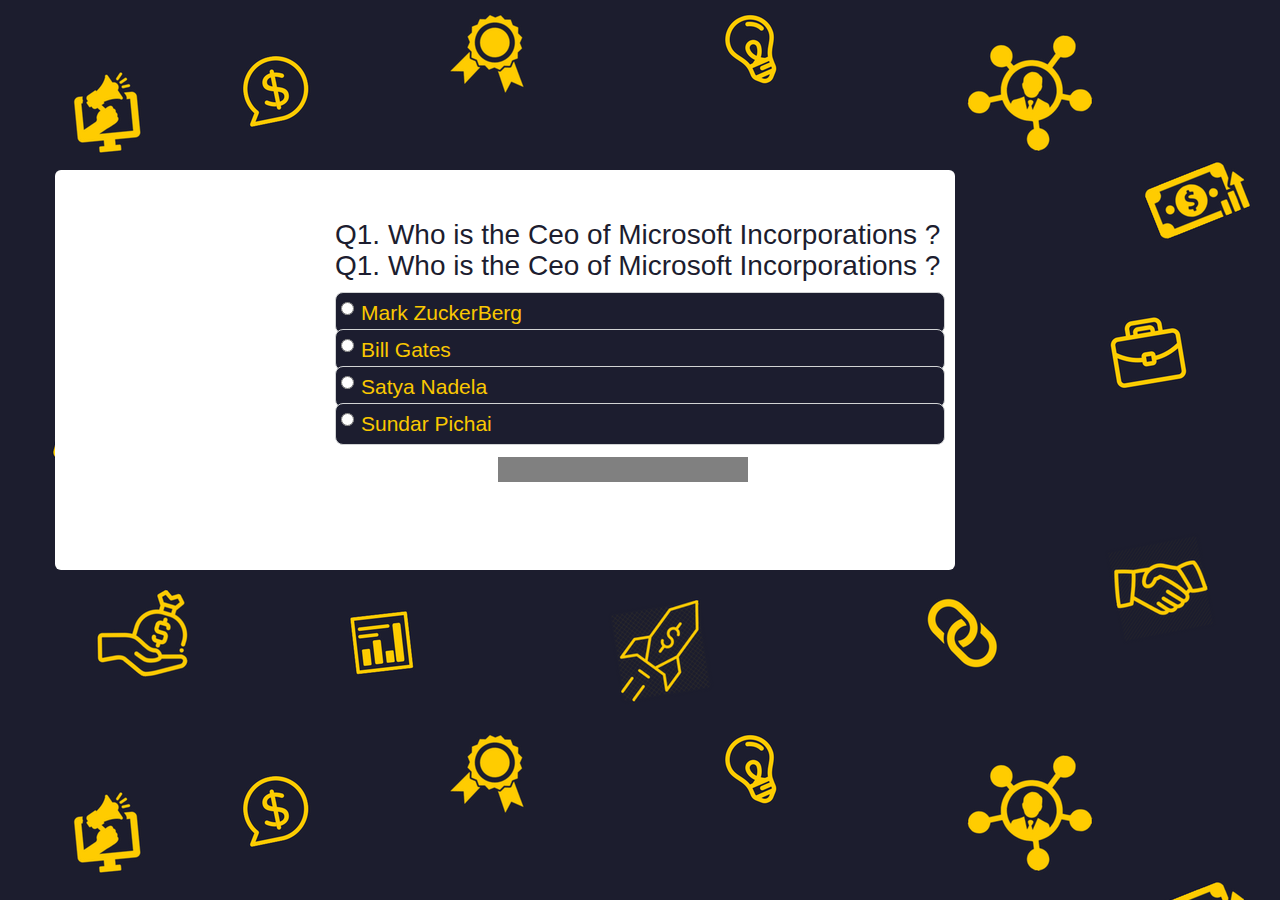
==== index.html @ 77c1e11f "First Commit" ====
<!DOCTYPE html>
<html lang="en">
<head>
  <title>EDC 4</title>
  <meta charset="utf-8">
  <meta name="viewport" content="width=device-width, initial-scale=1">
  <link rel="stylesheet" href="https://maxcdn.bootstrapcdn.com/bootstrap/3.3.7/css/bootstrap.min.css">
  <link rel="stylesheet" type="text/css" href="style.css">
   <link rel="stylesheet"
  href="https://cdnjs.cloudflare.com/ajax/libs/animate.css/3.5.2/animate.min.css">
  <script src="https://ajax.googleapis.com/ajax/libs/jquery/3.3.1/jquery.min.js"></script>
  <script src="https://maxcdn.bootstrapcdn.com/bootstrap/3.3.7/js/bootstrap.min.js"></script>
</head>
<body>
  <h1 class="enigmatext" style="display: none;">Yellow</h1>
 <!-- <nav class="navbar navbar-inverse">
  <div class="container-fluid">
    <div class="navbar-header">
      <button type="button" class="navbar-toggle" data-toggle="collapse" data-target="#myNavbar">
        <span class="icon-bar"></span>
        <span class="icon-bar"></span>
        <span class="icon-bar"></span>
      </button>
      <a class="navbar-brand" href="#">EDC Quiz</a>
    </div>
    <div class="collapse navbar-collapse" id="myNavbar">
      <ul class="nav navbar-nav navbar-right">
        <li><a class="nav_link" href="#"><span class="glyphicon glyphicon-triangle-top"></span> LeaderBoard</a></li>
        <li><a class="nav_link" href="#"><span class="glyphicon glyphicon-user "></span>  My Profile</a></li>
      </ul>
    </div>
  </div>
</nav>  -->
 <div class="container-fluid">
  <form id="question_form">

  <div class="row">
    <div class="col-md-3">
      
    </div>
    <div class="col-md-6 ">
      <h1 class="question animated flash">Q1. Who is the Ceo of Microsoft Incorporations ? Q1. Who is the Ceo of Microsoft Incorporations ? </h1>
    </div>
    <div class="col-md-3">
    </div>
  </div>

  <div class="row option_row">
    <div class="col-md-3">
    </div>
    <div class="col-md-6">
    <div class="radio option animated fadeInUp">
      <label class="option_text"><input type="radio" name="optradio"> Mark ZuckerBerg</label>
    </div>
    <div class="radio option animated fadeInUp">
      <label class="option_text"><input type="radio" name="optradio"> Bill Gates</label>
    </div>
    <div class="radio option animated fadeInUp">
      <label class="option_text"><input type="radio" name="optradio"> Satya Nadela</label>
    </div>
    <div class="radio option animated fadeInUp zoom">
      <label class="option_text"><input type="radio" name="optradio"> Sundar Pichai</label>
    </div>
    </div>
  </div>


  <div class="row">
    <div class="col-md-5">
    </div>  
    <div class="col-md-2">
      <center> <progress value="0" max="10" id="progressBar"></progress></center>
    </div>
    <div class="col-md-5">
    </div>
  </div>
  </form>
</div>   
<div class="white_div"></div>
<script src="https://cdnjs.cloudflare.com/ajax/libs/jquery/3.2.1/jquery.min.js"></script>
<script src="/css3-animate-it.js"></script>
<script>
var timeleft = 10;
var questionTimer = setInterval(function(){
  document.getElementById("progressBar").value = 10 - --timeleft;
  if(timeleft <= 0)
    document.getElementById("question_form").submit()
},1000)
</script>
</body>
</html>
---- style.css ----
$primary-color: #fff;
$accent-color: #009688;

* {
	box-sizing: border-box;
	padding: 0;
	margin: 0;
}
body{
	/*background-color: #1C1D2F;*/
	background-image: url("5.png");
	/*background-image: url("6.png");*/
	font-family: "Roboto", sans-serif;
}
.cover_q{
	position: absolute;
	/*z-index: 1;*/
	opacity: 1;
	height: 600px;
	width: 1200px;
	padding-left: 300px;
	padding-top: 180px;
}
.option_text{
	color:#FAC801;
}
.nav_link{
	color: green;
}
.option{
	padding: 5px;
	font-size: 1.5em;
	border-radius: 8px;
	border: 1px solid #D1D3D4;
	background-color: #1C1D2F;
	margin: 0 auto;
}
.option:hover{
	background-color: #123456;
	font-size: 1.7em;
	padding-left: 15px;
}
.option:hover{
	padding-top: 7px;
}
input[type='radio']:hover {
    transform: scale(1.5);
}
.navbar{
	background-color:  #1C1D2F;
}
.question{
	font-size: 2.0em;
	color: #1C1D2F;
	padding-top: 200px;

}
.well{
	padding-top: 0px;
	background-color: #1C1D2F;
}
.option_row{
	padding-bottom: 2px;
}
.submit_button{
	font-size: 1.3em;
}
.white_div{
	z-index: -1;
	position: absolute;
	top: 170px;
	right: 325px;
	height: 400px;
	width: 900px;
	background: white;
	border-radius: 6px;
}
progress{
	background-color: yellow;
	height: 25px;
	width: 250px;
	border-radius: 4px;
	box-shadow: 6px;
	margin-top: 10px;
	margin-left: -50px;
}
.formfields{
	top: 25px;
	left: 35px;
	height: 40px;
	width: 350px;
	border: #1C1D2F;
	margin-bottom: 8px;
	border-radius: 4px;

}
.formfields:hover{
	transform: scale(1.1);
	height: 40px;
	border:solid #1C1D2F;
}

.submitbutton{
	background-color: #FFC50A;
	color:#1C1D2F;
	height: 45px;
	width: 350px;
	font-weight: bold;
}
.submitbutton:hover{
	background-color: #1C1D2F;
	color:#FFC50A;
}

::-webkit-input-placeholder {
  color: black;
  font-size: 15px;
}
::-moz-placeholder {
  color: black;
  font-size: 15px;
}
:-ms-input-placeholder {
  color: black;
  font-size: 15px;
}
::placeholder {
  color: black;
  font-size: 15px;
}

thead,tbody{
	display: block;
}
tbody{
	max-height: 210px;
	overflow-y: scroll;
}
.nametd,.usertd,.pointstd{
	width: 500px;
}

/*Code for the leaderboard*/
.tableheader{
	font-weight: bold;
	font-size: 1.5em;
	background-color: #1C1D2F;
	color:white;
}
.tableelements{
	font-size: 1.2em;
	margin-bottom: 2px;
	background-color: #FFC50A;
}

@media(max-width: 768px){
	.enigmatext{
		display: block;
	}
	.question{
		padding-top: 100px;
		font-size: 1.5em;
		padding-top: 30px;
	}
	.white_div{
		right: 0px;
		top: 40px;
		border-radius:3px;
		opacity: 1;
		height: 450px;
	}
	progress{
		height: 15px;
		margin-left: 5px;
	}
	.submitbutton{
	height: 35px;
	width: 200px;
	margin-left: 30px;
}
	.formfields{
		width: 250px;
	}
}
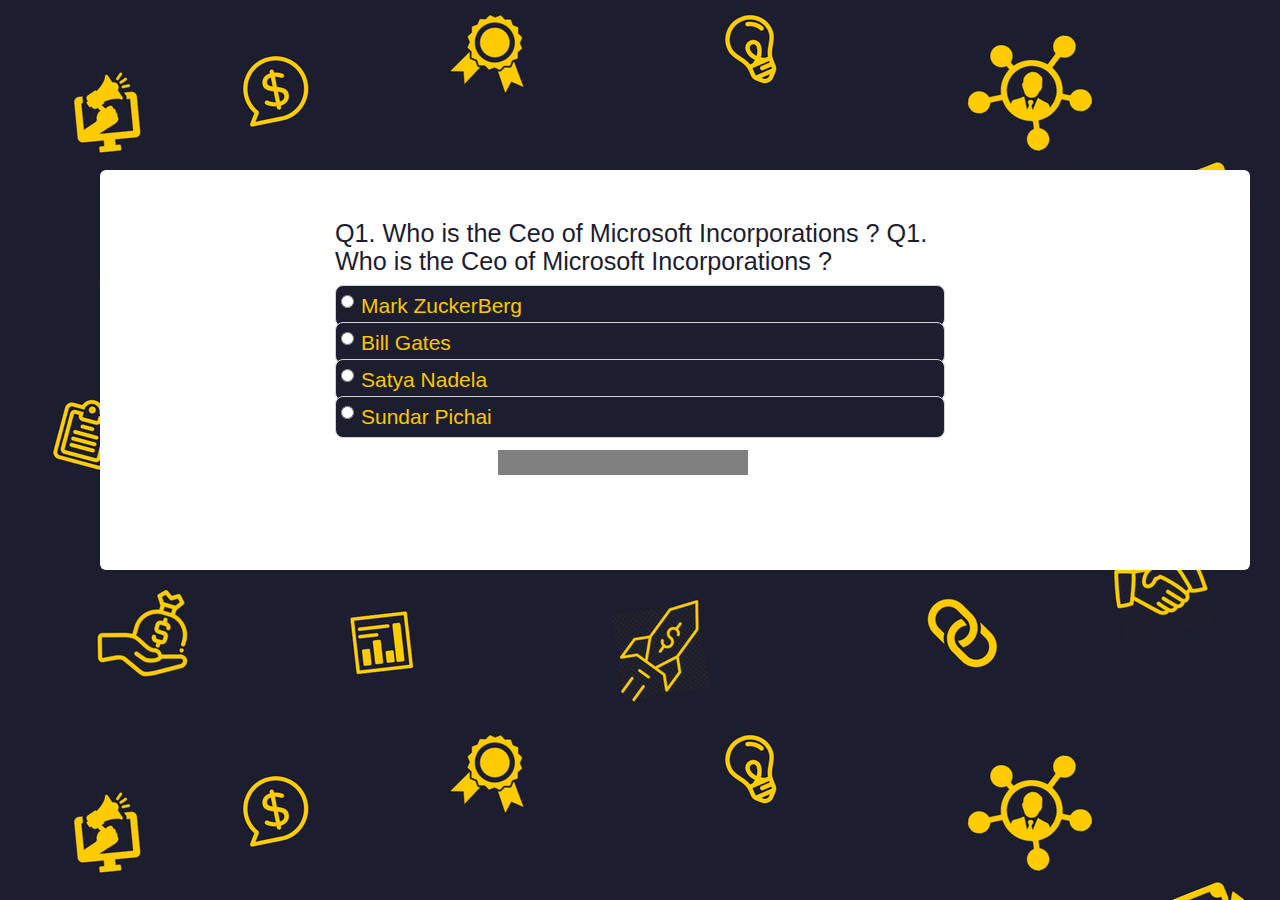
==== commit cb174db7: "Modified for mobile sites" ====
--- a/index.html
+++ b/index.html
@@ -79,13 +79,13 @@
 <div class="white_div"></div>
 <script src="https://cdnjs.cloudflare.com/ajax/libs/jquery/3.2.1/jquery.min.js"></script>
 <script src="/css3-animate-it.js"></script>
-<script>
+<!-- <script>
 var timeleft = 10;
 var questionTimer = setInterval(function(){
   document.getElementById("progressBar").value = 10 - --timeleft;
   if(timeleft <= 0)
     document.getElementById("question_form").submit()
 },1000)
-</script>
+</script> -->
 </body>
 </html>
--- a/style.css
+++ b/style.css
@@ -50,7 +50,7 @@
 	background-color:  #1C1D2F;
 }
 .question{
-	font-size: 2.0em;
+	font-size: 1.8em;
 	color: #1C1D2F;
 	padding-top: 200px;
 
@@ -71,7 +71,8 @@
 	top: 170px;
 	right: 325px;
 	height: 400px;
-	width: 900px;
+	left: 100px;
+	width: 1150px;
 	background: white;
 	border-radius: 6px;
 }
@@ -83,7 +84,14 @@
 	box-shadow: 6px;
 	margin-top: 10px;
 	margin-left: -50px;
-}
+	color: green;
+	-webkit-appearance: none;
+}
+progress::-webkit-progress-value {  
+	background-color: yellow;
+	-webkit-transition: 0.5s ease-out;
+}
+
 .formfields{
 	top: 25px;
 	left: 35px;
@@ -129,6 +137,11 @@
   font-size: 15px;
 }
 
+progress::-webkit-progress-value {  
+	background-color: yellow;
+}
+
+
 thead,tbody{
 	display: block;
 }
@@ -153,21 +166,26 @@
 	background-color: #FFC50A;
 }
 
-@media(max-width: 768px){
+
+/*Media Elements*/
+@media(max-width:350px){
 	.enigmatext{
 		display: block;
 	}
 	.question{
-		padding-top: 100px;
-		font-size: 1.5em;
-		padding-top: 30px;
+		left: 80px;
+		padding-top: 80px;
+		font-size: 1.4em;
+		margin-left : 700px auto;
 	}
 	.white_div{
-		right: 0px;
-		top: 40px;
+		left: 0px;
+		top: 20px;
 		border-radius:3px;
 		opacity: 1;
 		height: 450px;
+		margin:10px;
+		width: 300px;
 	}
 	progress{
 		height: 15px;
@@ -181,4 +199,61 @@
 	.formfields{
 		width: 250px;
 	}
+
+	.option{
+		width: 280px;
+	}
+}
+
+@media(min-width:350px) and (max-width:768px){
+	.enigmatext{
+		display: block;
+	}
+	.question{
+		left: 80px;
+		padding-top: 80px;
+		font-size: 1.4em;
+		margin-left : 700px auto;
+	}
+	.white_div{
+		left: 0px;
+		top: 20px;
+		border-radius:3px;
+		opacity: 1;
+		height: 450px;
+		margin:10px;
+		width: 360px;
+	}
+	progress{
+		height: 15px;
+		margin-left: 5px;
+	}
+	.submitbutton{
+	height: 35px;
+	width: 200px;
+	margin-left: 30px;
+}
+	.formfields{
+		width: 250px;
+	}
+
+	.option{
+		width: 280px;
+	}
+}
+@media(min-width:768px) and (max-width: 1200px){
+	.white_div{
+		margin: 5px;
+		left: 40px;		
+		width:700px;
+	}
+	.question{
+		margin-left: 100px;
+	}
+	.option{
+		margin-left: 200px;
+	}
+	progress{
+		margin-left: 0px;
+	}
 }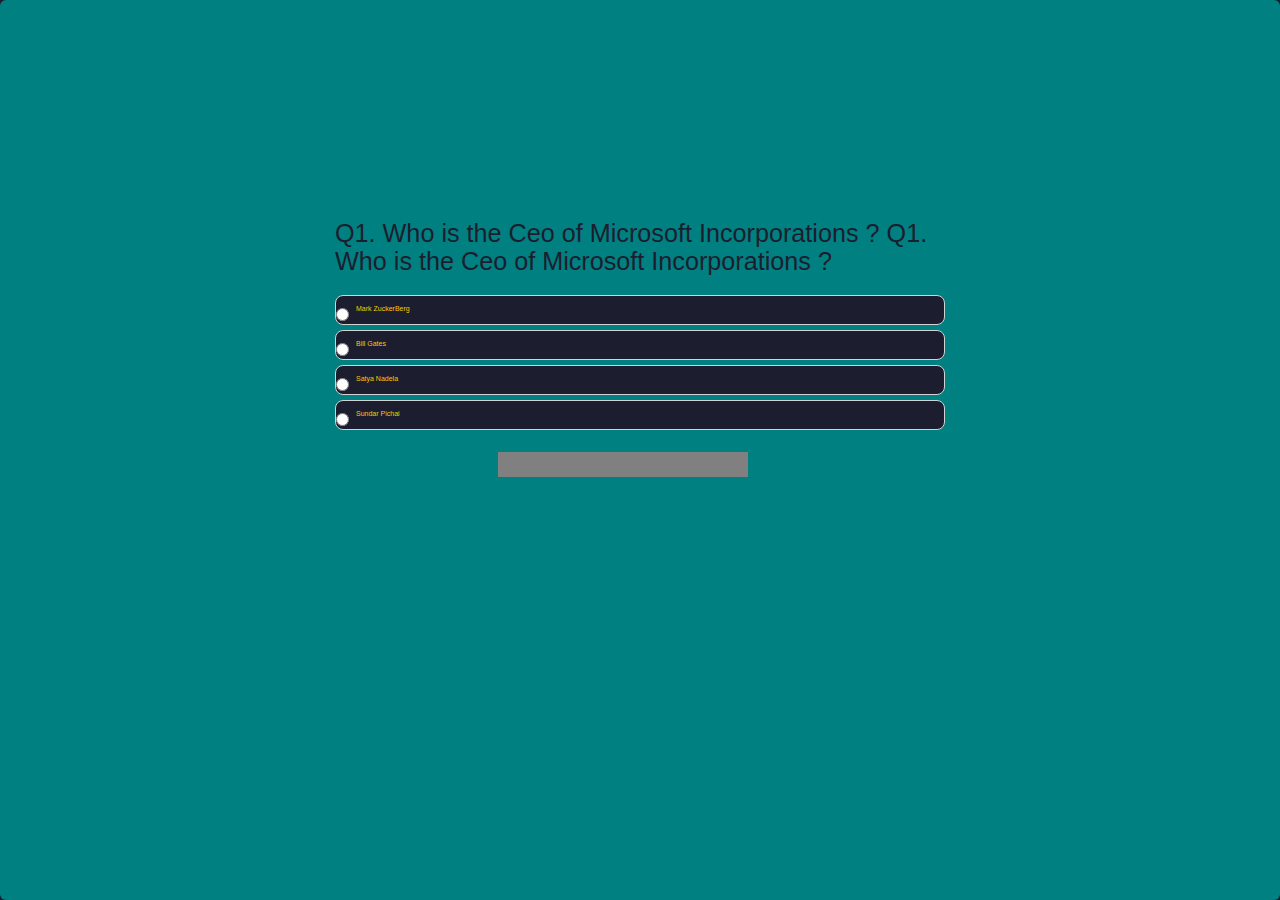
==== commit 638a3803: "test.html" ====
--- a/index.html
+++ b/index.html
@@ -31,7 +31,9 @@
     </div>
   </div>
 </nav>  -->
+  <div class="white_div"></div>
  <div class="container-fluid">
+
   <form id="question_form">
 
   <div class="row">
@@ -76,16 +78,15 @@
   </div>
   </form>
 </div>   
-<div class="white_div"></div>
 <script src="https://cdnjs.cloudflare.com/ajax/libs/jquery/3.2.1/jquery.min.js"></script>
 <script src="/css3-animate-it.js"></script>
-<!-- <script>
+<script>
 var timeleft = 10;
 var questionTimer = setInterval(function(){
   document.getElementById("progressBar").value = 10 - --timeleft;
   if(timeleft <= 0)
     document.getElementById("question_form").submit()
 },1000)
-</script> -->
+</script>
 </body>
 </html>
--- a/style.css
+++ b/style.css
@@ -6,6 +6,7 @@
 	padding: 0;
 	margin: 0;
 }
+
 body{
 	/*background-color: #1C1D2F;*/
 	background-image: url("5.png");
@@ -22,29 +23,31 @@
 	padding-top: 180px;
 }
 .option_text{
+	font-size: 0.5em;
 	color:#FAC801;
 }
 .nav_link{
 	color: green;
 }
 .option{
-	padding: 5px;
-	font-size: 1.5em;
 	border-radius: 8px;
 	border: 1px solid #D1D3D4;
 	background-color: #1C1D2F;
-	margin: 0 auto;
 }
 .option:hover{
 	background-color: #123456;
-	font-size: 1.7em;
+	font-size: 1.2em;
 	padding-left: 15px;
 }
 .option:hover{
-	padding-top: 7px;
+	padding-top: 2px;
+	padding-bottom: 2px;
+}
+input[type='radio']{
+	transition: all 0.3s;
 }
 input[type='radio']:hover {
-    transform: scale(1.5);
+    transform: scale(1.2);
 }
 .navbar{
 	background-color:  #1C1D2F;
@@ -66,14 +69,16 @@
 	font-size: 1.3em;
 }
 .white_div{
-	z-index: -1;
+	z-index:-1;
 	position: absolute;
-	top: 170px;
-	right: 325px;
-	height: 400px;
-	left: 100px;
-	width: 1150px;
-	background: white;
+	/*top: 170px;*/
+	/*right: 325px;*/
+	/*left: 280px;*/
+	/*width: 1050px;*/
+	/*margin: 100px;*/
+	height: 100%;
+	width: 100%;
+	background: teal;
 	border-radius: 6px;
 }
 progress{
@@ -168,92 +173,11 @@
 
 
 /*Media Elements*/
-@media(max-width:350px){
-	.enigmatext{
-		display: block;
-	}
-	.question{
-		left: 80px;
-		padding-top: 80px;
-		font-size: 1.4em;
-		margin-left : 700px auto;
-	}
-	.white_div{
-		left: 0px;
-		top: 20px;
-		border-radius:3px;
-		opacity: 1;
-		height: 450px;
-		margin:10px;
-		width: 300px;
-	}
-	progress{
-		height: 15px;
-		margin-left: 5px;
-	}
-	.submitbutton{
-	height: 35px;
-	width: 200px;
-	margin-left: 30px;
+
+@media(max-width:480px){
+
+.option:hover{
+	font-size: 0.9em;
+	color: green;
 }
-	.formfields{
-		width: 250px;
-	}
-
-	.option{
-		width: 280px;
-	}
-}
-
-@media(min-width:350px) and (max-width:768px){
-	.enigmatext{
-		display: block;
-	}
-	.question{
-		left: 80px;
-		padding-top: 80px;
-		font-size: 1.4em;
-		margin-left : 700px auto;
-	}
-	.white_div{
-		left: 0px;
-		top: 20px;
-		border-radius:3px;
-		opacity: 1;
-		height: 450px;
-		margin:10px;
-		width: 360px;
-	}
-	progress{
-		height: 15px;
-		margin-left: 5px;
-	}
-	.submitbutton{
-	height: 35px;
-	width: 200px;
-	margin-left: 30px;
-}
-	.formfields{
-		width: 250px;
-	}
-
-	.option{
-		width: 280px;
-	}
-}
-@media(min-width:768px) and (max-width: 1200px){
-	.white_div{
-		margin: 5px;
-		left: 40px;		
-		width:700px;
-	}
-	.question{
-		margin-left: 100px;
-	}
-	.option{
-		margin-left: 200px;
-	}
-	progress{
-		margin-left: 0px;
-	}
 }